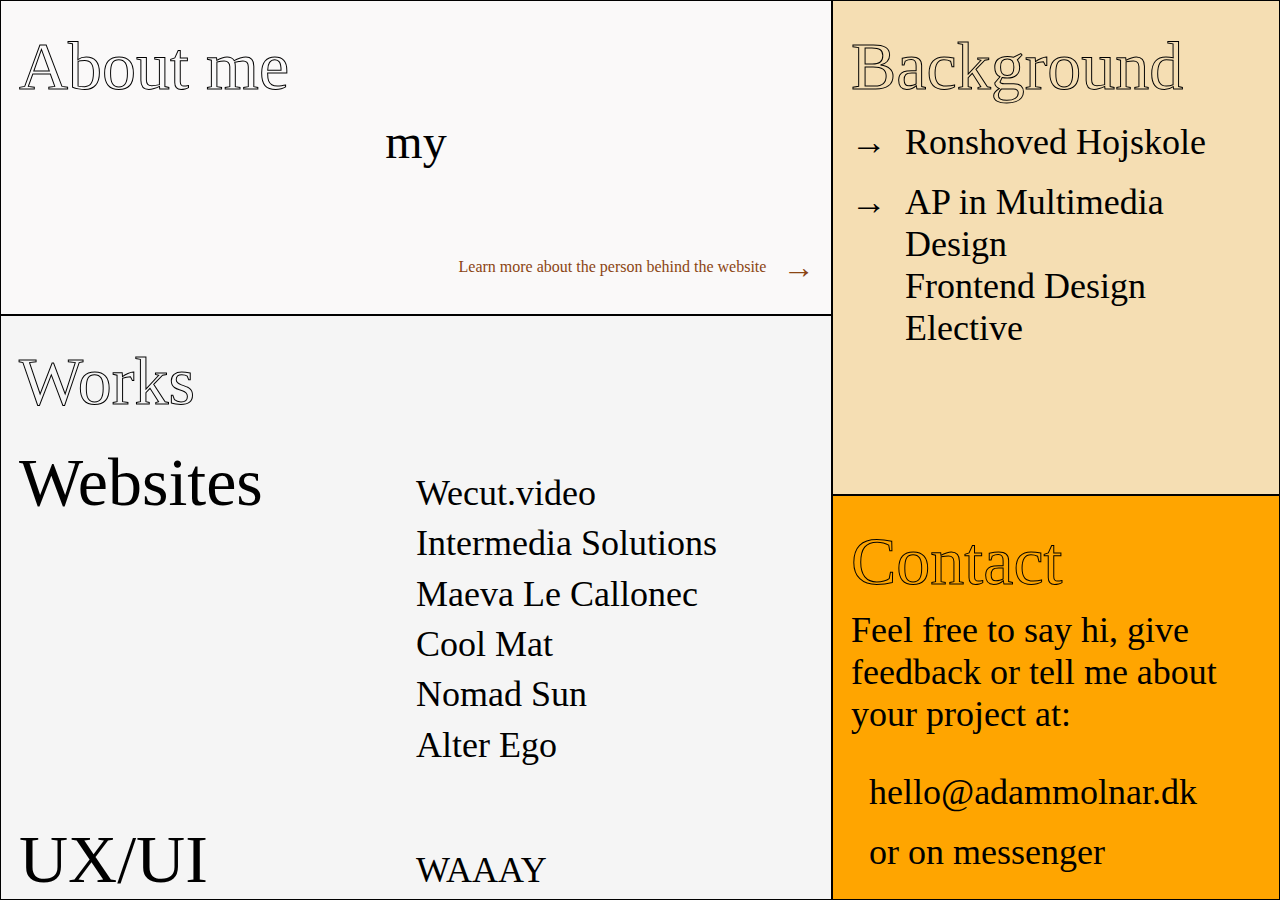
==== index.html @ 1772adb3 "m" ====
<!DOCTYPE html>
<html lang="en">
  <head>
    <meta charset="UTF-8" />
    <meta name="viewport" content="width=device-width, initial-scale=1.0" />
    <meta http-equiv="X-UA-Compatible" content="ie=edge" />
    <link rel="stylesheet" href="style.css" />
    <link rel="stylesheet" href="fonts.css" />
    <link rel="icon" href="assets/favicon.png" type="image/gif" sizes="32x32">
    <link
      rel="stylesheet"
      href="https://use.fontawesome.com/releases/v5.7.2/css/all.css"
      integrity="sha384-fnmOCqbTlWIlj8LyTjo7mOUStjsKC4pOpQbqyi7RrhN7udi9RwhKkMHpvLbHG9Sr"
      crossorigin="anonymous"
    />
    <link
      rel="stylesheet"
      media="screen"
      href="https://fontlibrary.org/face/now-alt"
      type="text/css"
    />

    <title>Adam Molnar | Portfolio</title>
  </head>
  <body>
    <div id="wrapper">
      <div id="about">
        <a href="#about" class="nav-link">About me</a>
        <div class="about-inner">
          <p class="about-text">
            Hey there, my name is Adam and I am studying design because I
            believe I can help businesses to get a better understanding of their
            market, differentiate themselves from their competitors and better
            engage with their target audience in todays world through design,
            branding strategy and technology. If you would like to know more
            about me please click on the learn more button, or check my selected
            works right here. &#x2193; &#x2193;&#x2193; &#x2193;&#x2193;&#x2193;
            &#x2193;&#x2193;&#x2193;&#x2193;
            &#x2193;&#x2193;&#x2193;&#x2193;&#x2193;
            &#x2193;&#x2193;&#x2193;&#x2193;&#x2193;&#x2193;
            &#x2193;&#x2193;&#x2193;&#x2193;&#x2193;&#x2193;&#x2193;
            &#x2193;&#x2193;&#x2193;&#x2193;&#x2193;&#x2193;&#x2193;&#x2193;
          </p>
        </div>
        <button class="about-restart-button">
          What was it again?<span class="about-restart-arrow">&#x21ba;</span>
        </button>
        <button class="about-learn-more-button">
          Learn more about the person behind the website<span
            class="about-learn-more-arrow"
            >&#x2192;</span
          >
        </button>
      </div>
      <div id="background">
        <a href="#background" class="nav-link">Background</a>
        <ul class="background-list">
          <li class="background-li">
              <div class="background-li-arrow">&#x2192;</div>
            Ronshoved Hojskole
          </li>
          <li class="background-li">
              <div class="background-li-arrow">&#x2192;</div></i>
            <div>AP in Multimedia Design
            <p class="background-li-description">
              Frontend Design Elective
            </p>
          </div>
        </li>
        </ul>
        
      </div>
      <div id="works">
          <div class="work-image-container">
              <img src="assets/project-pictures/intermedia/1.png" alt="work-image" class="work-image">
            </div>
        <a href="#works" class="nav-link">Works</a>
        <div class="works-container">
        <h2 class="websites-header">Websites</h2>
        <ul class="websites-list">
          <a href="#" class="website-link">
            <li class="website-name">Wecut.video</li>
          </a>
          <a href="#" class="website-link" id="intermedia">
            <li class="website-name">Intermedia Solutions</li>
          </a>
          <a href="#" class="website-link">
            <li class="website-name">Maeva Le Callonec</li>
          </a>
          <a href="#" class="website-link">
            <li class="website-name">Cool Mat</li>
          </a>
          <a href="#" class="website-link">
            <li class="website-name">Nomad Sun</li>
          </a>
          <a href="#" class="website-link">
            <li class="website-name">Alter Ego</li>
          </a>
        </ul>
      

        <h2 class="uxui-header">UX/UI</h2>
        <ul class="websites-list">
          <a href="" class="website-link">
            <li class="website-name">WAAAY</li>
          </a>
          <a href="" class="website-link">
            <li class="website-name">INA Pay</li>
          </a>
        </ul>

        <h2 class="uxui-header">Fun Stuff</h2>
        <ul class="websites-list">
          <a href="" class="website-link">
            <li class="website-name">WAAAY</li>
          </a>
          <a href="" class="website-link">
            <li class="website-name">INA Pay</li>
          </a>
        </ul>
      </div>
      </div>
      <div id="contact">
        <a href="#contact" class="nav-link">Contact</a>

        <h2 class="contact-header">
          Feel free to say hi, give feedback or tell me about your project at:
        </h2>
        <ul class="contact-list">
          <li class="contact-list-li">
            <i class="far fa-envelope"></i>
            <p class="email-address">hello@adammolnar.dk</p>
          </li>
          <li class="contact-list-li">
            <a
              href="http://m.me/adamthemolnar"
              target="blank"
              class="messenger-link"
            >
              <i class="fab fa-facebook-messenger"></i>
            </a>
            <h2 class="messenger-text">
              or on messenger
            </h2>
          </li>
        </ul>
      </div>
    </div>

    <script src="main.js"></script>
  </body>
</html>
---- style.css ----
* {
  padding: 0;
  margin: 0;
  font-size: 36px;
  font-family: "NowAltRegular";
  font-weight: normal;
  font-style: normal;
  text-decoration: none;
}

a.nav-link {
  -webkit-text-fill-color: rgba(0, 0, 0, 0);
  -webkit-text-stroke: 1px black;
}

html {
  scroll-behavior: smooth;
}

#about,
#background,
#works,
#contact {
  position: sticky;
  position: -webkit-sticky;
  border: 1px solid black;
  background-color: wheat;
  overflow-y: scroll;
}

#about {
  padding: 0.5em;
  top: 0;
  background-color: #faf9f9;
}

.about-text {
  font-size: 48px;
  margin-bottom: 1em;
  transition: all 0.2s ease;
  display: flex;
  align-items: center;
  justify-content: center;
}

.about-text:hover {
  transform: rotate(2deg);
}

.about-restart-button {
  opacity: 0;
  transition: all 0.5s ease;
}

.about-restart-button,
.about-learn-more-button {
  background-color: rgba(0, 0, 0, 0);
  border: 0;
  color: saddlebrown;
  display: flex;
  align-items: center;
  font-size: 16px;
  text-align: left;
  margin-bottom: 1em;
}

.about-learn-more-arrow,
.about-restart-arrow {
  font-size: 32px;
  margin-left: 0.5em;
}

#background {
  padding: 0.5em;
  top: 0;
}

#works {
  padding: 0.5em;
  top: 0;
  background-color: whitesmoke;
  height: 100vh;
  overflow-y: scroll;
}

.work-image-container {
  display: none;
}

a.website-link {
  line-height: 1.4;
  color: black;
}

.messenger-link {
  color: black;
}

h2.websites-header,
h2.uxui-header {
  font-size: 48px;
  margin-top: 0.2em;
  margin-bottom: 0.2em;
}

ul.websites-list,
ul.background-list,
ul.contact-list {
  list-style-type: none;
  margin-bottom: 1em;
}

.background-li-arrow {
  margin-right: 0.5em;
}

#contact {
  background-color: orange;
  padding: 0.5em;
  top: 6em;
}

.email-container,
.messenger-container {
  margin-top: 0.5em;
}

.fa-envelope {
  margin-bottom: 0.2em;
  font-weight: 800;
}

.fa-envelope,
.fa-facebook-messenger {
  margin-right: 0.5em;
}

.fa-envelope,
.fa-facebook-messenger,
.background-li-arrow {
  transition: 0.4s ease-in-out;
}

.fa-envelope:hover,
.fa-facebook-messenger:hover {
  transform: rotate(15deg);
}

.background-li-arrow:hover {
  transform: translateX(5px);
}

.nav-link {
  line-height: 1.4;
  font-size: 48px;
  padding-left: 0;
}

.restart {
  cursor: pointer;
}

/*SCROLLBAR*/
::-webkit-scrollbar {
  width: 10px;
  background-color: rgba(0, 0, 0, 0);
  border: 0;
}

/* Handle */
::-webkit-scrollbar-thumb {
  background: rgb(48, 48, 48);
}

/* Handle on hover */
::-webkit-scrollbar-thumb:hover {
  background: black;
}

@media screen and (min-width: 60em) {
  #about,
  #background,
  #works,
  #contact {
    box-sizing: border-box;
  }
  /*About section desktop styles*/
  #about {
    position: absolute;
    top: 0;
    left: 0;
    width: 65%;
    height: 35%;
  }
  /*Buttons for about section*/
  .about-restart-button {
    position: absolute;
    top: 10%;
    right: 2%;
  }

  a.nav-link {
    font-size: 68px;
  }

  .about-learn-more-button {
    position: absolute;
    bottom: 10%;
    transform: translateY(50%);
    right: 2%;
  }

  .about-learn-more-arrow,
  .about-restart-arrow {
    font-size: 32px;
  }

  #background {
    position: absolute;
    top: 0;
    right: 0;
    width: 35%;
    height: 55%;
    overflow-y: scroll;
  }

  .background-li,
  .contact-list-li {
    margin-top: 0.2em;
    margin-bottom: 0.5em;
  }

  .contact-list-li,
  .background-li {
    display: flex;
  }

  ul.contact-list {
    margin-top: 1em;
  }

  #works {
    position: absolute;
    top: 35%;
    left: 0;
    width: 65%;
    height: 65%;
    overflow-y: scroll;
  }

  .work-image-container {
    position: absolute;
    display: flex;
    left: 50%;
    top: 50%;
    transform: translate(-50%, -50%);
    justify-content: center;
  }

  .work-image {
    width: 90%;
    height: 90%;
    display: none;
  }

  .works-container {
    display: grid;
    grid-template-columns: 1fr 1fr;
    align-items: baseline;
  }

  #contact {
    position: absolute;
    top: 55%;
    right: 0;
    height: 45%;
    width: 35%;
    overflow-y: scroll;
  }
  /* 
  .email-container {
    display: flex;
    flex-direction: row-reverse;
    justify-content: flex-end;
    align-items: center;
    line-height: 1.4;
  }

  .messenger-container {
    display: flex;
    align-items: center;
    justify-content: space-around;
  } */

  h2.websites-header,
  h2.uxui-header {
    font-size: 68px;
  }
}
---- fonts.css ----
@font-face {
  font-family: "workavec-medium";
  src: url("/assets/workavec-medium-webfont.woff") format("woff");
  font-weight: normal;
  font-style: normal;
}
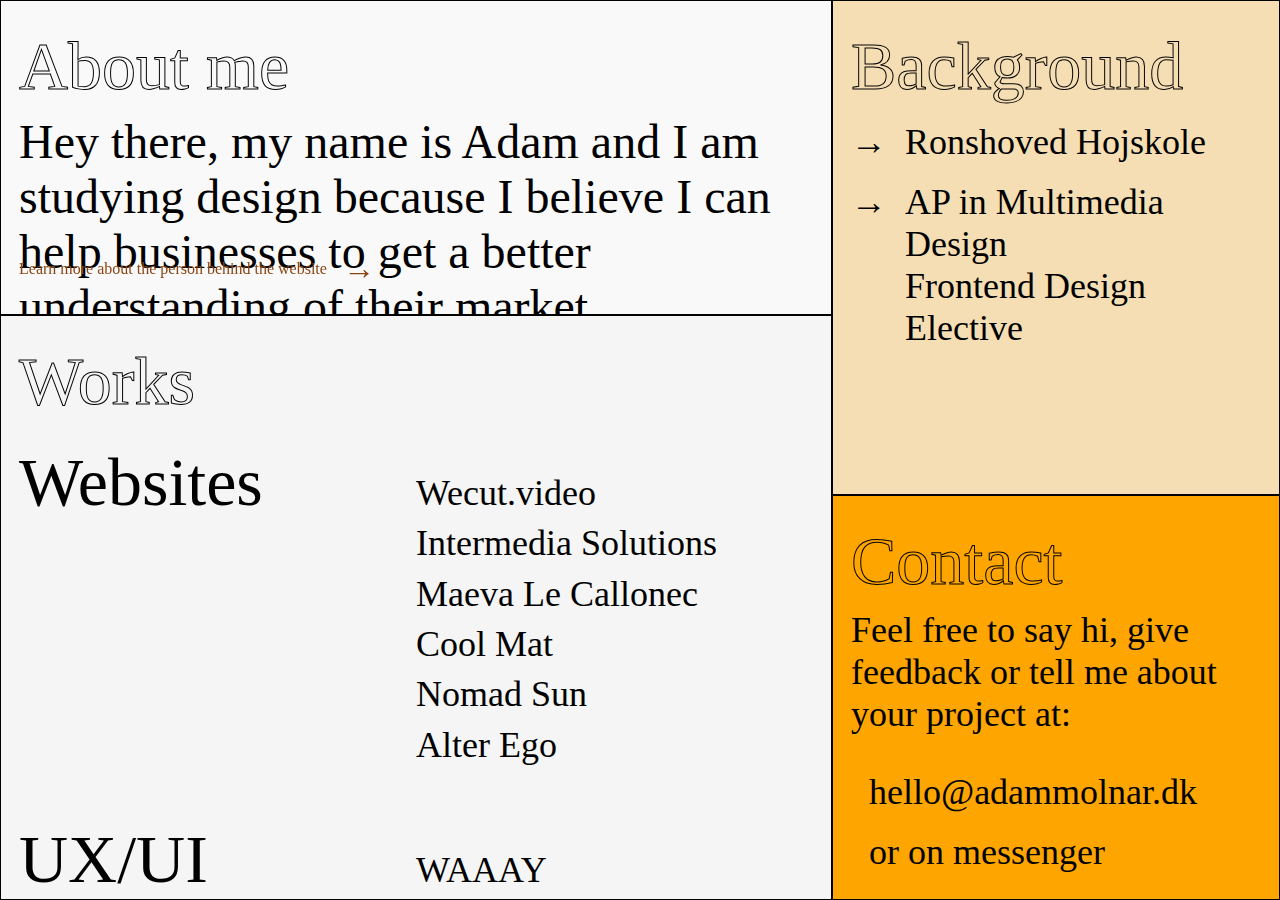
==== commit c9f687e4: "about styles" ====
--- a/index.html
+++ b/index.html
@@ -34,12 +34,7 @@
             engage with their target audience in todays world through design,
             branding strategy and technology. If you would like to know more
             about me please click on the learn more button, or check my selected
-            works right here. &#x2193; &#x2193;&#x2193; &#x2193;&#x2193;&#x2193;
-            &#x2193;&#x2193;&#x2193;&#x2193;
-            &#x2193;&#x2193;&#x2193;&#x2193;&#x2193;
-            &#x2193;&#x2193;&#x2193;&#x2193;&#x2193;&#x2193;
-            &#x2193;&#x2193;&#x2193;&#x2193;&#x2193;&#x2193;&#x2193;
-            &#x2193;&#x2193;&#x2193;&#x2193;&#x2193;&#x2193;&#x2193;&#x2193;
+            works right here. &#x2193;
           </p>
         </div>
         <button class="about-restart-button">
--- a/style.css
+++ b/style.css
@@ -37,14 +37,11 @@
 .about-text {
   font-size: 48px;
   margin-bottom: 1em;
+  margin-top: 2em;
   transition: all 0.2s ease;
   display: flex;
   align-items: center;
   justify-content: center;
-}
-
-.about-text:hover {
-  transform: rotate(2deg);
 }
 
 .about-restart-button {
@@ -203,8 +200,14 @@
     font-size: 68px;
   }
 
+  .about-text {
+    margin-top: 0em;
+    margin-bottom: 0em;
+  }
+
   .about-learn-more-button {
-    position: absolute;
+    position: sticky;
+    position: -webkit-sticky;
     bottom: 10%;
     transform: translateY(50%);
     right: 2%;
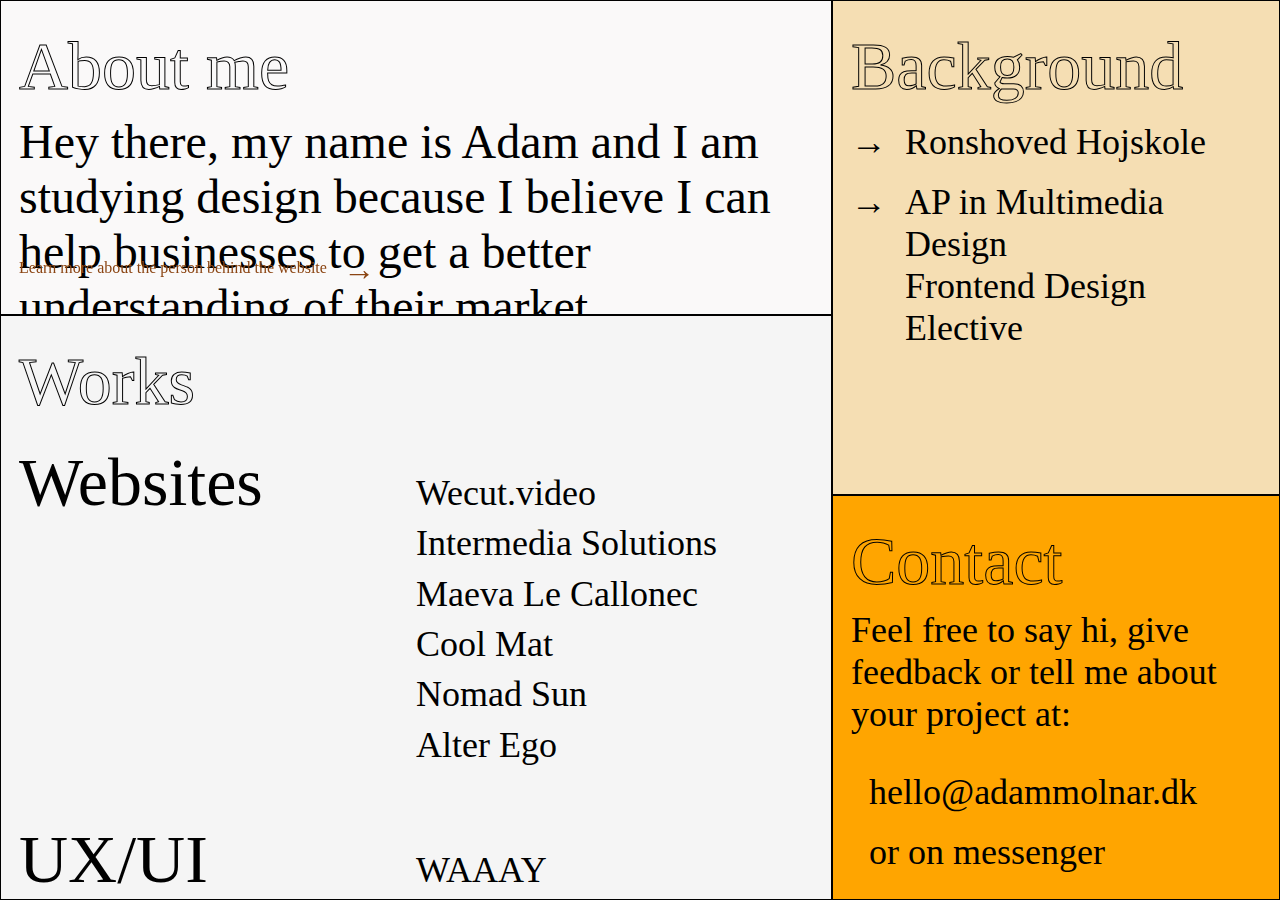
==== commit 73707d02: "about-arrow animation" ====
--- a/index.html
+++ b/index.html
@@ -41,10 +41,12 @@
           What was it again?<span class="about-restart-arrow">&#x21ba;</span>
         </button>
         <button class="about-learn-more-button">
-          Learn more about the person behind the website<span
+          Learn more about the person behind the website
+          <div class="learn-more-button-arrow-container">
+          <span
             class="about-learn-more-arrow"
             >&#x2192;</span
-          >
+          ></div>
         </button>
       </div>
       <div id="background">
--- a/style.css
+++ b/style.css
@@ -216,6 +216,16 @@
   .about-learn-more-arrow,
   .about-restart-arrow {
     font-size: 32px;
+    transition: all 0.4s ease-in-out;
+  }
+
+  .learn-more-button-arrow-container {
+    width: 52px;
+    overflow: hidden;
+  }
+
+  .learn-more-button-arrow-container:hover .about-learn-more-arrow {
+    margin-left: 52px;
   }
 
   #background {
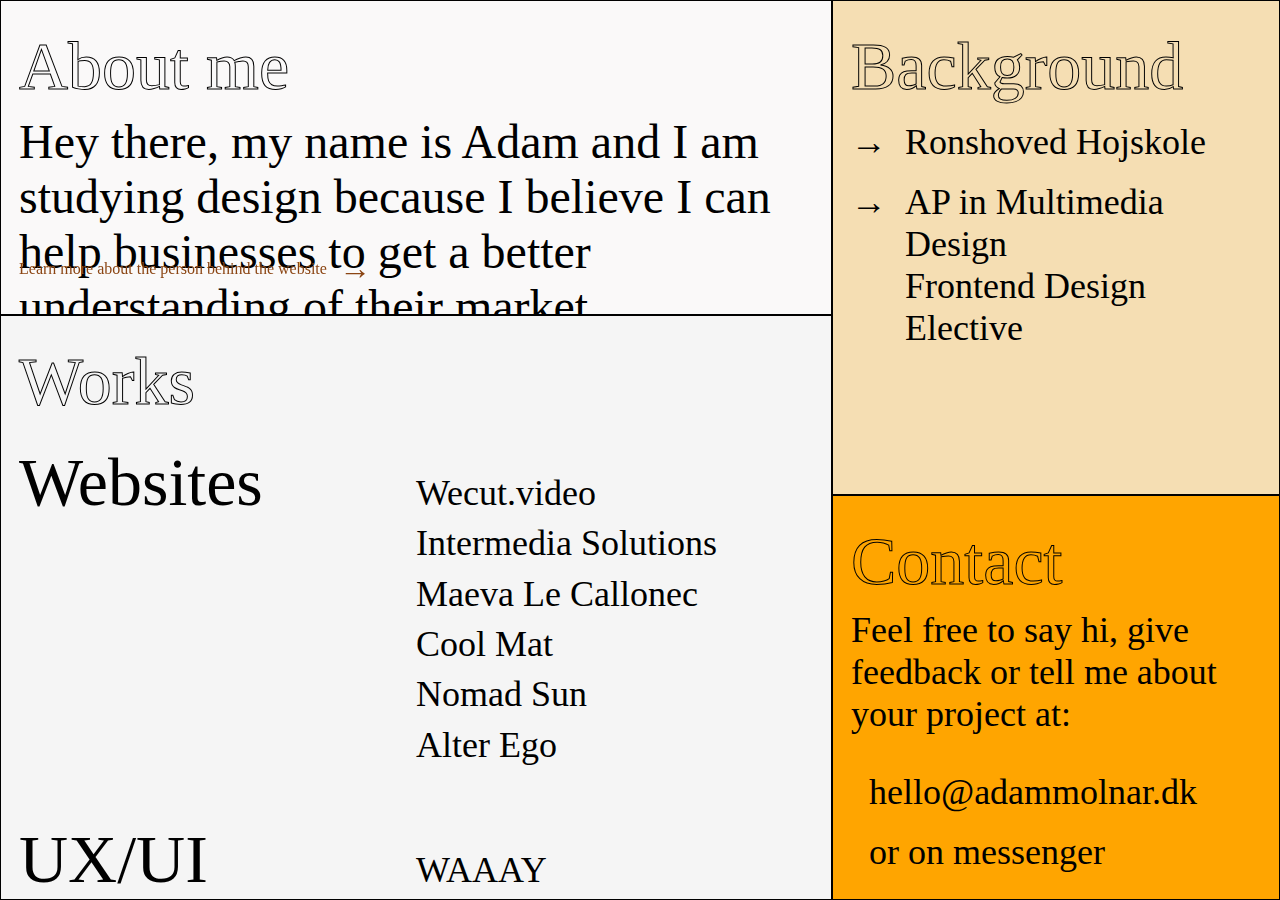
==== commit cc20e250: "arrow animation" ====
--- a/index.html
+++ b/index.html
@@ -46,7 +46,11 @@
           <span
             class="about-learn-more-arrow"
             >&#x2192;</span
-          ></div>
+          >
+          <span
+          class="about-learn-more-arrow"
+          >&#x2192;</span
+        ></div>
         </button>
       </div>
       <div id="background">
--- a/style.css
+++ b/style.css
@@ -67,6 +67,10 @@
   margin-left: 0.5em;
 }
 
+.learn-more-button-arrow-container:nth-child(2) {
+  display: none;
+}
+
 #background {
   padding: 0.5em;
   top: 0;
@@ -222,10 +226,15 @@
   .learn-more-button-arrow-container {
     width: 52px;
     overflow: hidden;
+    display: flex;
+  }
+
+  .about-learn-more-arrow {
+    transform: translateX(-52px);
   }
 
   .learn-more-button-arrow-container:hover .about-learn-more-arrow {
-    margin-left: 52px;
+    transform: translateX(-8px);
   }
 
   #background {
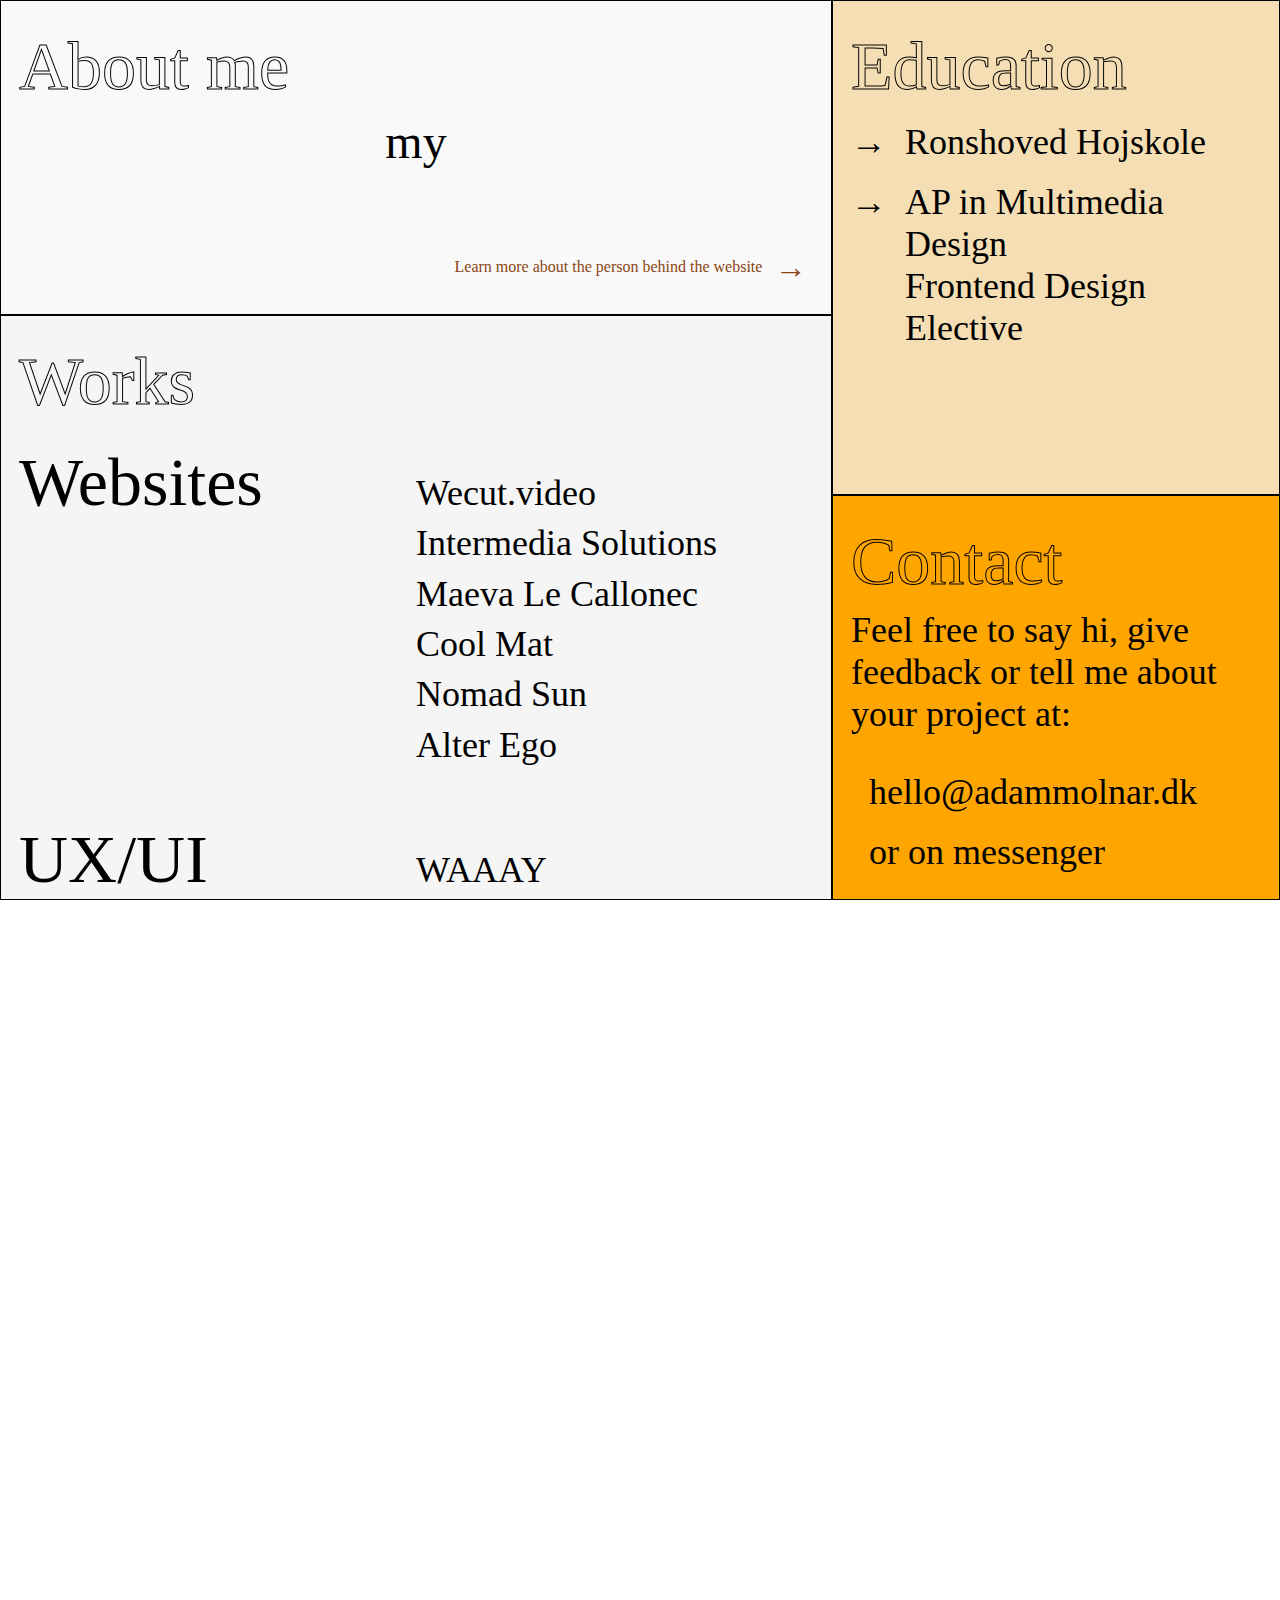
==== commit af1c8a6a: "single-work page marquee" ====
--- a/index.html
+++ b/index.html
@@ -48,13 +48,13 @@
             >&#x2192;</span
           >
           <span
-          class="about-learn-more-arrow"
+          class="about-learn-more-arrow about-learn-more-arrow-2"
           >&#x2192;</span
         ></div>
         </button>
       </div>
       <div id="background">
-        <a href="#background" class="nav-link">Background</a>
+        <a href="#background" class="nav-link">Education</a>
         <ul class="background-list">
           <li class="background-li">
               <div class="background-li-arrow">&#x2192;</div>
@@ -82,8 +82,8 @@
           <a href="#" class="website-link">
             <li class="website-name">Wecut.video</li>
           </a>
-          <a href="#" class="website-link" id="intermedia">
-            <li class="website-name">Intermedia Solutions</li>
+          <a href="intermedia.html" class="website-link" >
+            <li class="website-name" id="intermedia">Intermedia Solutions</li>
           </a>
           <a href="#" class="website-link">
             <li class="website-name">Maeva Le Callonec</li>
@@ -103,7 +103,7 @@
         <h2 class="uxui-header">UX/UI</h2>
         <ul class="websites-list">
           <a href="" class="website-link">
-            <li class="website-name">WAAAY</li>
+            <li class="website-name"  >WAAAY</li>
           </a>
           <a href="" class="website-link">
             <li class="website-name">INA Pay</li>
--- a/style.css
+++ b/style.css
@@ -15,6 +15,7 @@
 
 html {
   scroll-behavior: smooth;
+  overscroll-behavior: none;
 }
 
 #about,
@@ -67,7 +68,7 @@
   margin-left: 0.5em;
 }
 
-.learn-more-button-arrow-container:nth-child(2) {
+.about-learn-more-arrow-2 {
   display: none;
 }
 
@@ -178,6 +179,53 @@
   background: black;
 }
 
+/*Works page styles*/
+.single-work-title-container {
+  display: flex;
+  position: fixed;
+  top: 0;
+  left: 0;
+  white-space: nowrap;
+  overflow: hidden;
+  transform: translateX(-50%);
+  width: 200%;
+  margin-bottom: 50em;
+}
+
+html {
+  height: 2000vh;
+}
+
+.single-work-title-container-inner {
+  display: flex;
+  white-space: nowrap;
+  transform: translateX(-100%);
+}
+
+.single-work-title {
+  display: flex;
+  font-size: 96px;
+}
+
+.single-work-title:hover {
+  -webkit-text-fill-color: rgba(0, 0, 0, 0);
+  -webkit-text-stroke: 1px black;
+}
+
+.marquee {
+  /* animation: marquee 12s linear infinite; */
+  padding: 1em 0.2em;
+}
+
+@keyframes marquee {
+  0% {
+    transform: translateX(0);
+  }
+  100% {
+    transform: translateX(-100%);
+  }
+}
+
 @media screen and (min-width: 60em) {
   #about,
   #background,
@@ -210,8 +258,7 @@
   }
 
   .about-learn-more-button {
-    position: sticky;
-    position: -webkit-sticky;
+    position: absolute;
     bottom: 10%;
     transform: translateY(50%);
     right: 2%;
@@ -223,6 +270,14 @@
     transition: all 0.4s ease-in-out;
   }
 
+  .about-learn-more-arrow-2 {
+    display: initial;
+  }
+
+  .about-restart-button:hover .about-restart-arrow {
+    transform: rotate(-360deg);
+  }
+
   .learn-more-button-arrow-container {
     width: 52px;
     overflow: hidden;
@@ -233,7 +288,7 @@
     transform: translateX(-52px);
   }
 
-  .learn-more-button-arrow-container:hover .about-learn-more-arrow {
+  .about-learn-more-button:hover .about-learn-more-arrow {
     transform: translateX(-8px);
   }
 
@@ -271,17 +326,19 @@
   }
 
   .work-image-container {
-    position: absolute;
-    display: flex;
-    left: 50%;
-    top: 50%;
-    transform: translate(-50%, -50%);
+    position: fixed;
+    display: flex;
     justify-content: center;
+    z-index: 0;
+  }
+
+  ul.websites-list {
+    z-index: 1;
   }
 
   .work-image {
-    width: 90%;
-    height: 90%;
+    width: 25%;
+    height: 25%;
     display: none;
   }
 
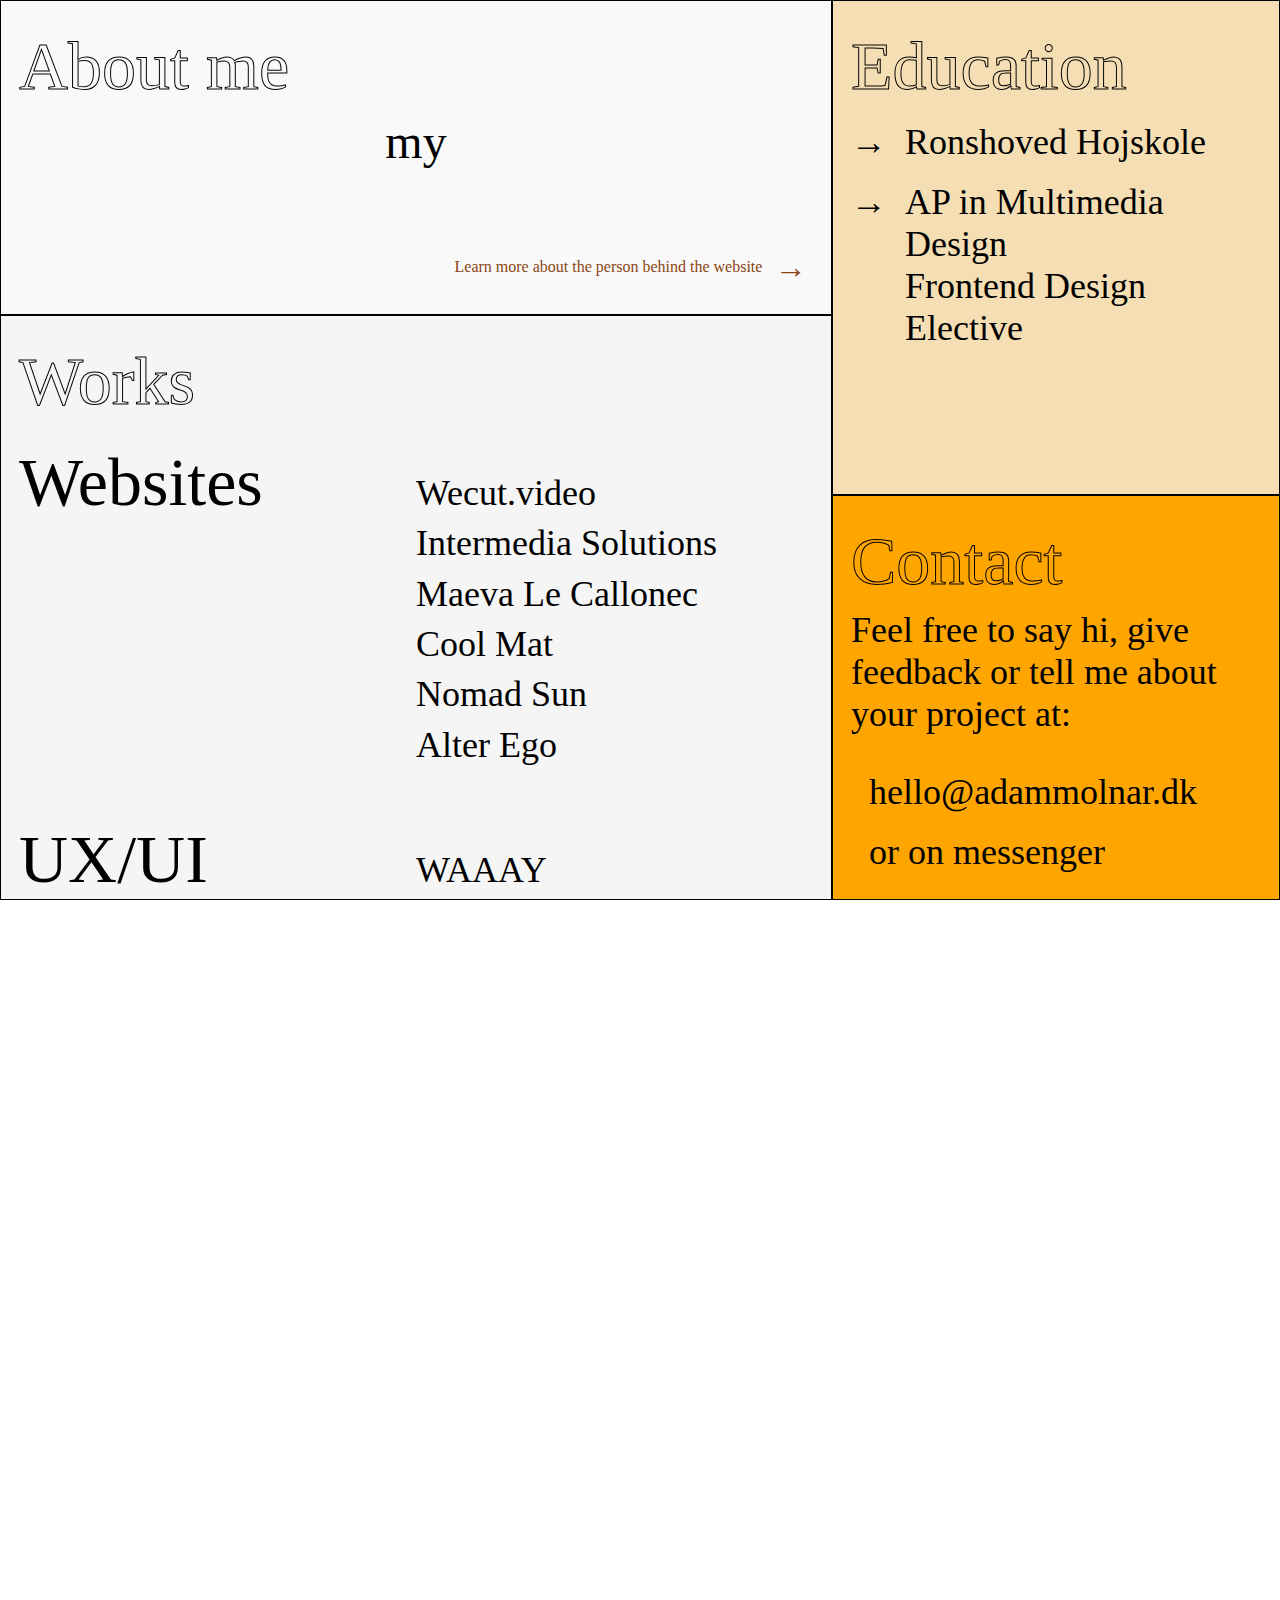
==== commit fc6112c9: "marquee fixes" ====
--- a/index.html
+++ b/index.html
@@ -72,9 +72,7 @@
         
       </div>
       <div id="works">
-          <div class="work-image-container">
-              <img src="assets/project-pictures/intermedia/1.png" alt="work-image" class="work-image">
-            </div>
+         
         <a href="#works" class="nav-link">Works</a>
         <div class="works-container">
         <h2 class="websites-header">Websites</h2>
--- a/style.css
+++ b/style.css
@@ -94,6 +94,11 @@
   color: black;
 }
 
+a.website-link:hover {
+  -webkit-text-fill-color: rgba(0, 0, 0, 0);
+  -webkit-text-stroke: 1px black;
+}
+
 .messenger-link {
   color: black;
 }
@@ -193,13 +198,13 @@
 }
 
 html {
-  height: 2000vh;
+  height: 1000vh;
 }
 
 .single-work-title-container-inner {
   display: flex;
   white-space: nowrap;
-  transform: translateX(-100%);
+  transform: translateX(-500%);
 }
 
 .single-work-title {
@@ -213,8 +218,8 @@
 }
 
 .marquee {
-  /* animation: marquee 12s linear infinite; */
-  padding: 1em 0.2em;
+  animation: marquee 12s linear infinite;
+  padding: 0.5em 0.2em;
 }
 
 @keyframes marquee {
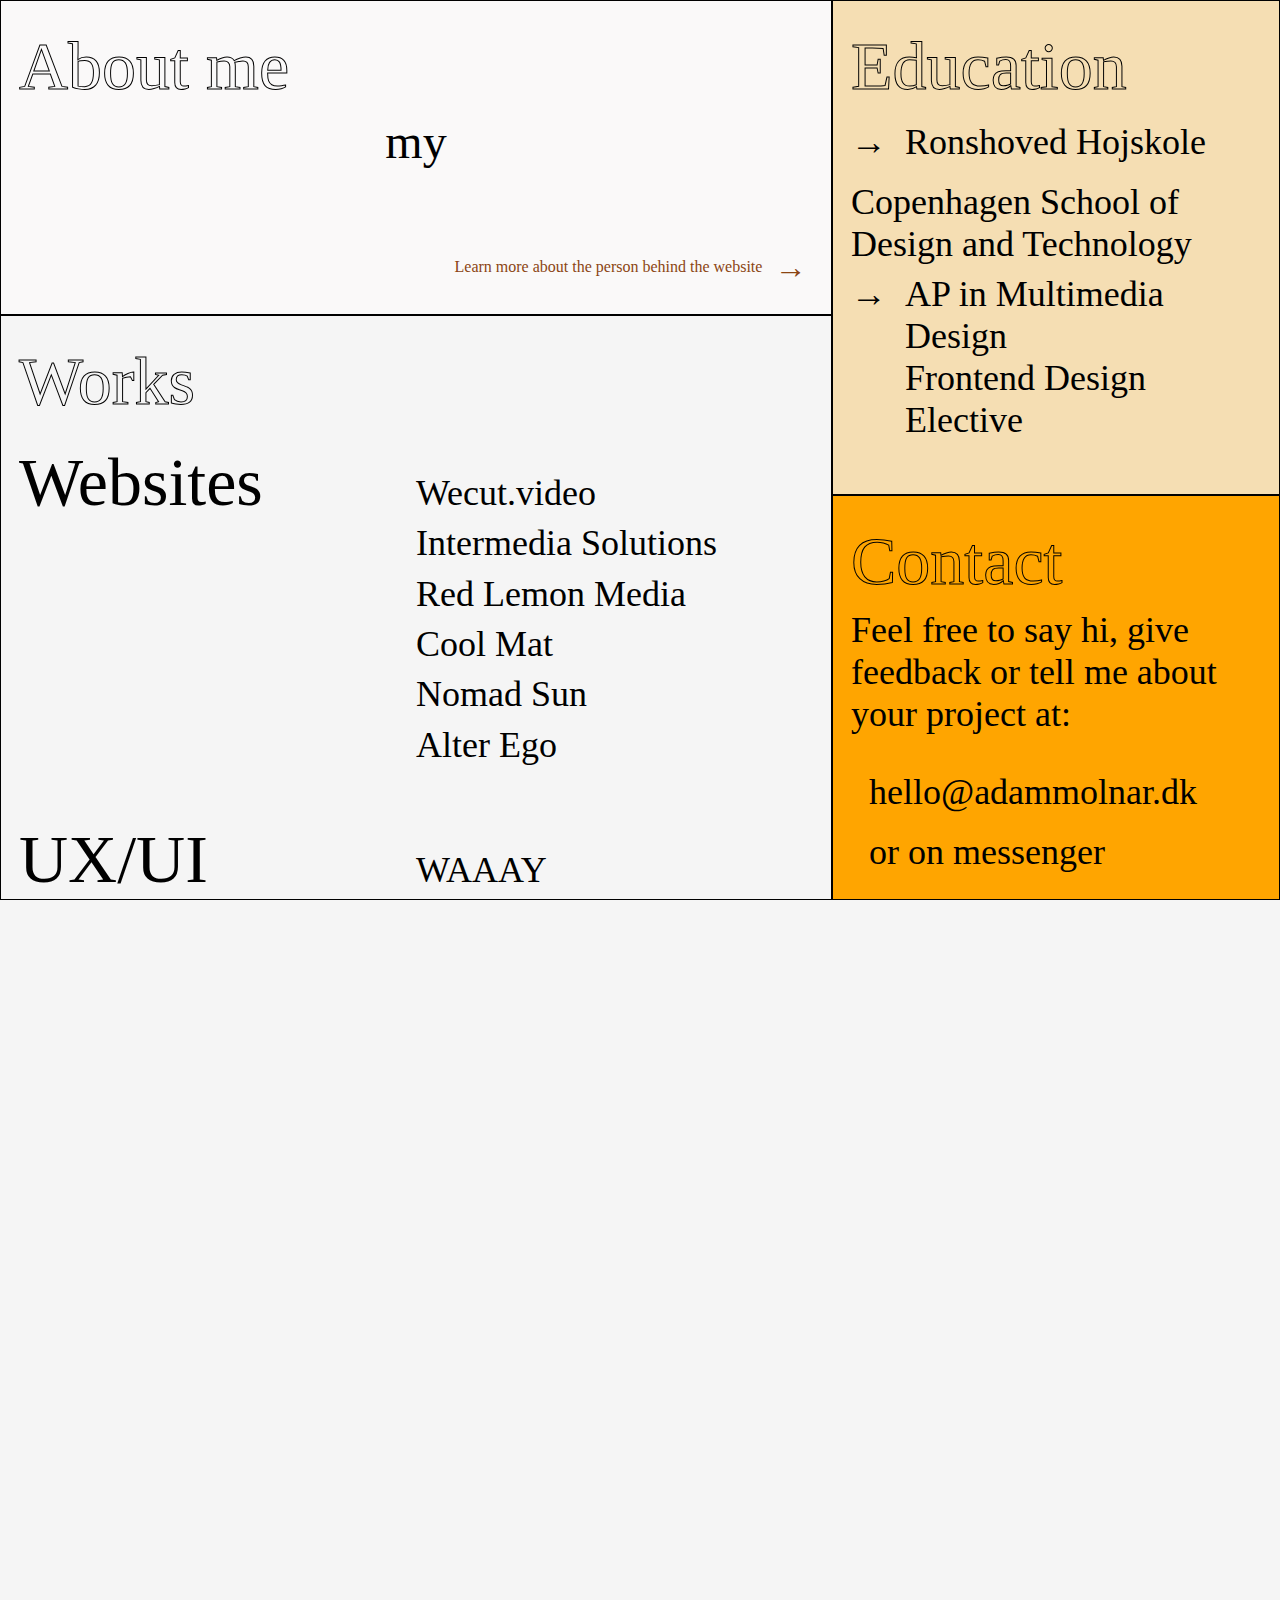
==== commit 028cdb54: "project htmls" ====
--- a/index.html
+++ b/index.html
@@ -6,7 +6,7 @@
     <meta http-equiv="X-UA-Compatible" content="ie=edge" />
     <link rel="stylesheet" href="style.css" />
     <link rel="stylesheet" href="fonts.css" />
-    <link rel="icon" href="assets/favicon.png" type="image/gif" sizes="32x32">
+    <link rel="icon" href="assets/favicon.png" type="image/gif" >
     <link
       rel="stylesheet"
       href="https://use.fontawesome.com/releases/v5.7.2/css/all.css"
@@ -24,6 +24,7 @@
   </head>
   <body>
     <div id="wrapper">
+      
       <div id="about">
         <a href="#about" class="nav-link">About me</a>
         <div class="about-inner">
@@ -60,6 +61,7 @@
               <div class="background-li-arrow">&#x2192;</div>
             Ronshoved Hojskole
           </li>
+          Copenhagen School of Design and Technology
           <li class="background-li">
               <div class="background-li-arrow">&#x2192;</div></i>
             <div>AP in Multimedia Design
@@ -84,7 +86,7 @@
             <li class="website-name" id="intermedia">Intermedia Solutions</li>
           </a>
           <a href="#" class="website-link">
-            <li class="website-name">Maeva Le Callonec</li>
+            <li class="website-name">Red Lemon Media</li>
           </a>
           <a href="#" class="website-link">
             <li class="website-name">Cool Mat</li>
--- a/style.css
+++ b/style.css
@@ -16,6 +16,7 @@
 html {
   scroll-behavior: smooth;
   overscroll-behavior: none;
+  background-color: whitesmoke;
 }
 
 #about,
@@ -209,7 +210,8 @@
 
 .single-work-title {
   display: flex;
-  font-size: 96px;
+  font-size: 48px;
+  color: wheat;
 }
 
 .single-work-title:hover {
@@ -380,4 +382,86 @@
   h2.uxui-header {
     font-size: 68px;
   }
-}
+
+  .single-work-title {
+    font-size: 96px;
+  }
+
+  .single-work-content-container {
+    margin-top: 165px;
+  }
+
+  h2.single-work-details-header {
+    font-size: 16px;
+    margin-bottom: 10px;
+    border-bottom: 2px solid orange;
+    line-height: 2.4;
+    /* background-color: ghostwhite; */
+    /* padding-right: 108px; */
+  }
+  .single-work-content-details {
+    display: grid;
+    grid-template-columns: 1fr 1fr;
+    float: right;
+    padding: 0.5em;
+    position: fixed;
+    left: 54%;
+    grid-gap: 24px;
+  }
+  .single-work-details-text {
+    font-size: 24px;
+  }
+
+  .single-work-content-main-text {
+    width: 45%;
+    margin-left: 65px;
+    padding-top: 25px;
+    line-height: 1.4;
+    display: flex;
+  }
+  i.fas.fa-user {
+    margin-left: 5px;
+  }
+
+  .project-navigation-container {
+    width: 45%;
+    display: flex;
+    position: fixed;
+    right: 0;
+    bottom: 0%;
+    justify-content: space-between;
+    background-color: white;
+  }
+  .project-navigation-arrow-container {
+    padding: 1em;
+    transition: all 0.4s ease-in-out;
+
+    display: flex;
+  }
+
+  h2.single-work-details-header {
+    width: 65%;
+  }
+
+  .project-navigation:hover .project-navigation-arrow-container {
+    transform: translateX(-100px);
+  }
+
+  .project-navigation:hover .project-navigation-arrow-container-right {
+    transform: translateX(100px);
+  }
+
+  .project-next-arrow {
+    margin-left: -85px;
+    margin-right: 150px;
+  }
+
+  span.project-previous-arrow {
+    margin-right: 65px;
+  }
+
+  .project-navigation {
+    overflow: hidden;
+    width: 125px;
+  }
+}
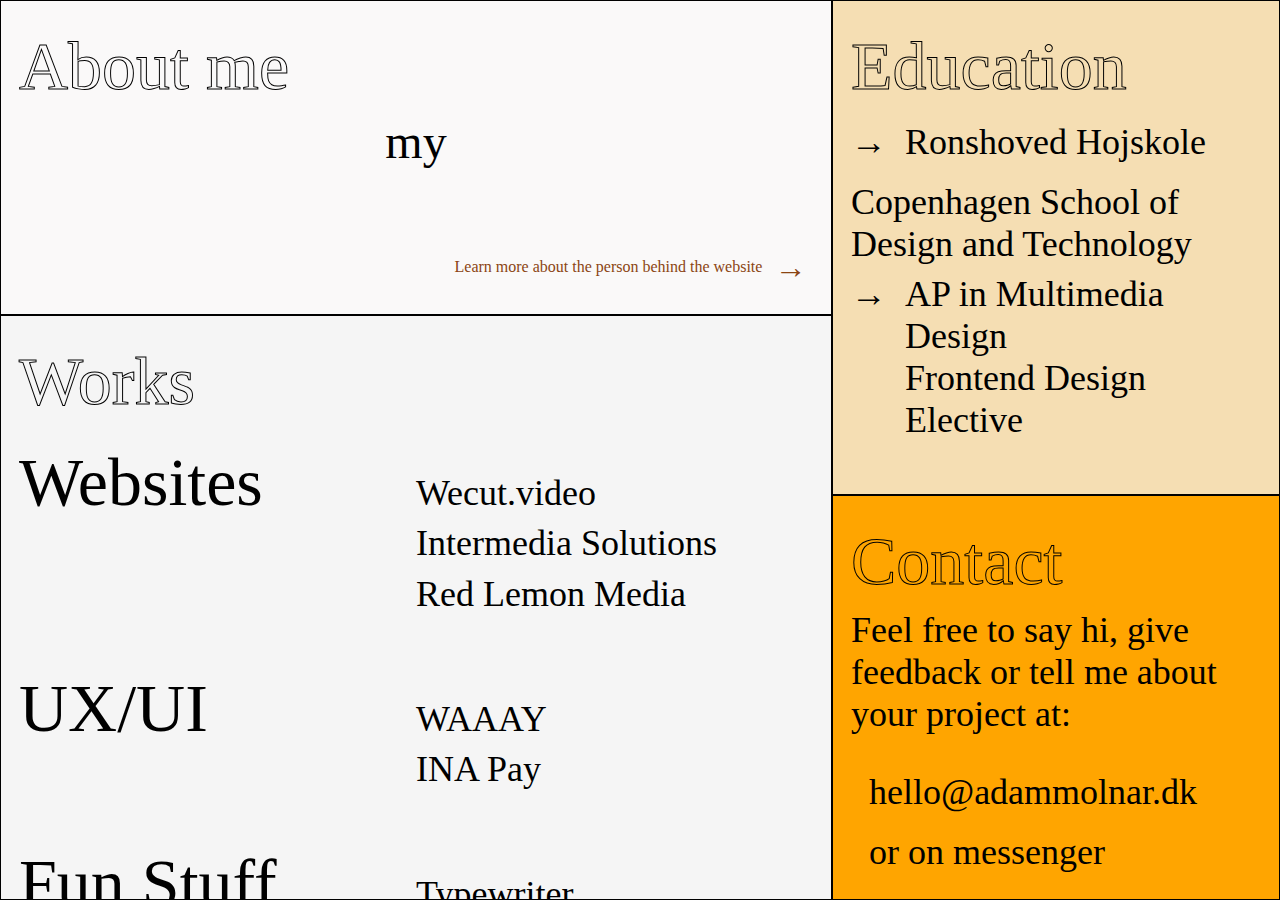
==== commit 19de33f3: "about page (not final)" ====
--- a/index.html
+++ b/index.html
@@ -41,6 +41,7 @@
         <button class="about-restart-button">
           What was it again?<span class="about-restart-arrow">&#x21ba;</span>
         </button>
+        <a href="about.html">
         <button class="about-learn-more-button">
           Learn more about the person behind the website
           <div class="learn-more-button-arrow-container">
@@ -53,6 +54,7 @@
           >&#x2192;</span
         ></div>
         </button>
+        </a>
       </div>
       <div id="background">
         <a href="#background" class="nav-link">Education</a>
@@ -79,44 +81,47 @@
         <div class="works-container">
         <h2 class="websites-header">Websites</h2>
         <ul class="websites-list">
-          <a href="#" class="website-link">
+          <a href="wecut.html" class="website-link">
             <li class="website-name">Wecut.video</li>
           </a>
           <a href="intermedia.html" class="website-link" >
             <li class="website-name" id="intermedia">Intermedia Solutions</li>
           </a>
-          <a href="#" class="website-link">
+          <a href="redlemon.html" class="website-link">
             <li class="website-name">Red Lemon Media</li>
           </a>
-          <a href="#" class="website-link">
+          <!-- <a href="coolmat.html" class="website-link">
             <li class="website-name">Cool Mat</li>
           </a>
-          <a href="#" class="website-link">
+          <a href="nomadsun.html" class="website-link">
             <li class="website-name">Nomad Sun</li>
           </a>
-          <a href="#" class="website-link">
+          <a href="alterego.html" class="website-link">
             <li class="website-name">Alter Ego</li>
-          </a>
+          </a> -->
         </ul>
       
 
         <h2 class="uxui-header">UX/UI</h2>
         <ul class="websites-list">
-          <a href="" class="website-link">
+          <a href="waaay.html" class="website-link">
             <li class="website-name"  >WAAAY</li>
           </a>
-          <a href="" class="website-link">
+          <a href="inapay.html" class="website-link">
             <li class="website-name">INA Pay</li>
           </a>
         </ul>
 
         <h2 class="uxui-header">Fun Stuff</h2>
         <ul class="websites-list">
-          <a href="" class="website-link">
-            <li class="website-name">WAAAY</li>
+                      <a href="" class="website-link">
+            <li class="website-name">Typewriter</li>
           </a>
           <a href="" class="website-link">
-            <li class="website-name">INA Pay</li>
+            <li class="website-name">Student-list</li>
+          </a>
+          <a href="" class="website-link">
+            <li class="website-name">Displacement map</li>
           </a>
         </ul>
       </div>
--- a/style.css
+++ b/style.css
@@ -8,9 +8,75 @@
   text-decoration: none;
 }
 
+nav {
+  height: 100vh;
+  position: fixed;
+  width: 0;
+  top: 0;
+  left: 0;
+  z-index: 2;
+  color: wheat;
+
+  transition: all 0.4s ease-out;
+}
+
+.main-nav-close-button {
+  position: fixed;
+  top: 1%;
+  right: 3%;
+  color: orangered;
+  cursor: pointer;
+}
+
+a.navigation-link {
+  color: white;
+}
+
+.main-nav-content {
+  display: flex;
+  flex-direction: column;
+  justify-content: space-around;
+  align-items: center;
+  width: 0;
+  height: 100%;
+  background-color: #07090f;
+  z-index: 30;
+  opacity: 1;
+  overflow-x: hidden;
+  transition: all 0.4s ease-out;
+  display: none;
+  text-align: center;
+}
+
+.main-nav-link {
+  width: 100%;
+  height: 100%;
+  display: flex;
+  justify-content: center;
+  align-items: center;
+  transition: all 0.4s ease-in-out;
+}
+/* 
+.main-nav-link:hover {
+  background-color: wheat;
+  color: #07090f;
+} */
+
 a.nav-link {
   -webkit-text-fill-color: rgba(0, 0, 0, 0);
   -webkit-text-stroke: 1px black;
+}
+
+.nav-button {
+  font-size: 24px;
+  position: fixed;
+  top: 50%;
+  right: -2%;
+  transform: rotate(90deg);
+  color: black;
+  z-index: 15;
+  transition: all 0.4s ease-in-out;
+  cursor: pointer;
 }
 
 html {
@@ -198,10 +264,6 @@
   margin-bottom: 50em;
 }
 
-html {
-  height: 1000vh;
-}
-
 .single-work-title-container-inner {
   display: flex;
   white-space: nowrap;
@@ -231,6 +293,138 @@
   100% {
     transform: translateX(-100%);
   }
+}
+
+.about-page-title {
+  position: absolute;
+  top: 0;
+  left: 0;
+}
+
+.about-page-title-text {
+  font-size: 128px;
+  transform: rotate(90deg) translate(256px, 256px);
+  white-space: nowrap;
+}
+
+/*Single work page styles*/
+
+.single-work-content-container {
+  margin-top: 84px;
+}
+
+h2.single-work-details-header {
+  font-size: 8px;
+  margin-bottom: 10px;
+  border-bottom: 2px solid orange;
+  line-height: 2.4;
+  /* background-color: ghostwhite; */
+  /* padding-right: 108px; */
+}
+.single-work-content-details {
+  display: grid;
+  grid-template-columns: 1fr 1fr;
+  padding: 0.5em;
+  grid-gap: 24px;
+}
+
+.single-work-details-text {
+  font-size: 16px;
+  width: 50%;
+}
+
+/*
+
+
+*/
+
+.single-work-content-main-text {
+  width: 85%;
+  margin-left: 12px;
+  padding-top: 25px;
+  line-height: 1.4;
+}
+i.fas.fa-user {
+  margin-left: 5px;
+  font-size: 24px;
+}
+
+h2.single-work-details-header {
+  width: 65%;
+}
+
+h4.single-work-content-main-text-header {
+  font-size: 24px;
+}
+
+p.single-work-content-main-text-p {
+  font-size: 16px;
+}
+
+.project-navigation-container {
+  width: 100%;
+  display: flex;
+  justify-content: space-between;
+  background-color: white;
+}
+/*
+*/
+
+.project-navigation-arrow-container {
+  padding: 1em;
+  transition: all 0.4s ease-in-out;
+
+  display: flex;
+}
+
+.project-navigation:hover .project-navigation-arrow-container {
+  transform: translateX(-100px);
+}
+
+.project-navigation:hover .project-navigation-arrow-container-right {
+  transform: translateX(100px);
+}
+
+.project-next-arrow {
+  margin-left: -85px;
+  margin-right: 150px;
+}
+
+span.project-previous-arrow {
+  margin-right: 65px;
+}
+
+.project-navigation {
+  overflow: hidden;
+  width: 125px;
+}
+
+#about-page {
+  width: 100vw;
+  overflow: hidden;
+}
+
+.about-page-title {
+  z-index: 50;
+}
+
+.animoji-image {
+  z-index: -1;
+  width: 100%;
+  border: 1px solid black;
+}
+
+.about-content {
+  padding: 1em;
+}
+
+.about-content-header {
+  margin-bottom: 12px;
+}
+
+.about-content-p {
+  font-size: 16px;
+  margin-bottom: 12px;
 }
 
 @media screen and (min-width: 60em) {
@@ -269,6 +463,7 @@
     bottom: 10%;
     transform: translateY(50%);
     right: 2%;
+    cursor: pointer;
   }
 
   .about-learn-more-arrow,
@@ -297,6 +492,10 @@
 
   .about-learn-more-button:hover .about-learn-more-arrow {
     transform: translateX(-8px);
+  }
+
+  .nav-button {
+    right: 0.5%;
   }
 
   #background {
@@ -378,6 +577,28 @@
     justify-content: space-around;
   } */
 
+  .single-work-content-details {
+    position: fixed;
+    left: 54%;
+  }
+
+  .single-work-details-text {
+    font-size: 24px;
+  }
+
+  h2.single-work-details-header {
+    font-size: 16px;
+  }
+
+  .single-work-content-container {
+    margin-top: 165px;
+  }
+
+  .single-work-content-main-text {
+    width: 45%;
+    margin-left: 65px;
+  }
+
   h2.websites-header,
   h2.uxui-header {
     font-size: 68px;
@@ -387,81 +608,34 @@
     font-size: 96px;
   }
 
-  .single-work-content-container {
-    margin-top: 165px;
-  }
-
-  h2.single-work-details-header {
-    font-size: 16px;
-    margin-bottom: 10px;
-    border-bottom: 2px solid orange;
-    line-height: 2.4;
-    /* background-color: ghostwhite; */
-    /* padding-right: 108px; */
-  }
-  .single-work-content-details {
-    display: grid;
-    grid-template-columns: 1fr 1fr;
-    float: right;
-    padding: 0.5em;
-    position: fixed;
-    left: 54%;
-    grid-gap: 24px;
-  }
-  .single-work-details-text {
+  .single-work-content-main-text-p {
     font-size: 24px;
-  }
-
-  .single-work-content-main-text {
-    width: 45%;
-    margin-left: 65px;
-    padding-top: 25px;
-    line-height: 1.4;
-    display: flex;
-  }
-  i.fas.fa-user {
-    margin-left: 5px;
+    margin-bottom: 24px;
+    line-height: 1.9;
+  }
+
+  .about-page-title-text {
+    font-size: 128px;
+    transform: rotate(90deg) translate(256px, 256px);
+    white-space: nowrap;
+  }
+
+  #about-page {
+    width: 100%;
+    height: 100vh;
+    overflow: hidden;
+  }
+
+  .animoji-image {
+    z-index: -1;
+    width: 65%;
+    border: 1px solid black;
   }
 
   .project-navigation-container {
     width: 45%;
-    display: flex;
     position: fixed;
     right: 0;
     bottom: 0%;
-    justify-content: space-between;
-    background-color: white;
-  }
-  .project-navigation-arrow-container {
-    padding: 1em;
-    transition: all 0.4s ease-in-out;
-
-    display: flex;
-  }
-
-  h2.single-work-details-header {
-    width: 65%;
-  }
-
-  .project-navigation:hover .project-navigation-arrow-container {
-    transform: translateX(-100px);
-  }
-
-  .project-navigation:hover .project-navigation-arrow-container-right {
-    transform: translateX(100px);
-  }
-
-  .project-next-arrow {
-    margin-left: -85px;
-    margin-right: 150px;
-  }
-
-  span.project-previous-arrow {
-    margin-right: 65px;
-  }
-
-  .project-navigation {
-    overflow: hidden;
-    width: 125px;
-  }
-}
+  }
+}
